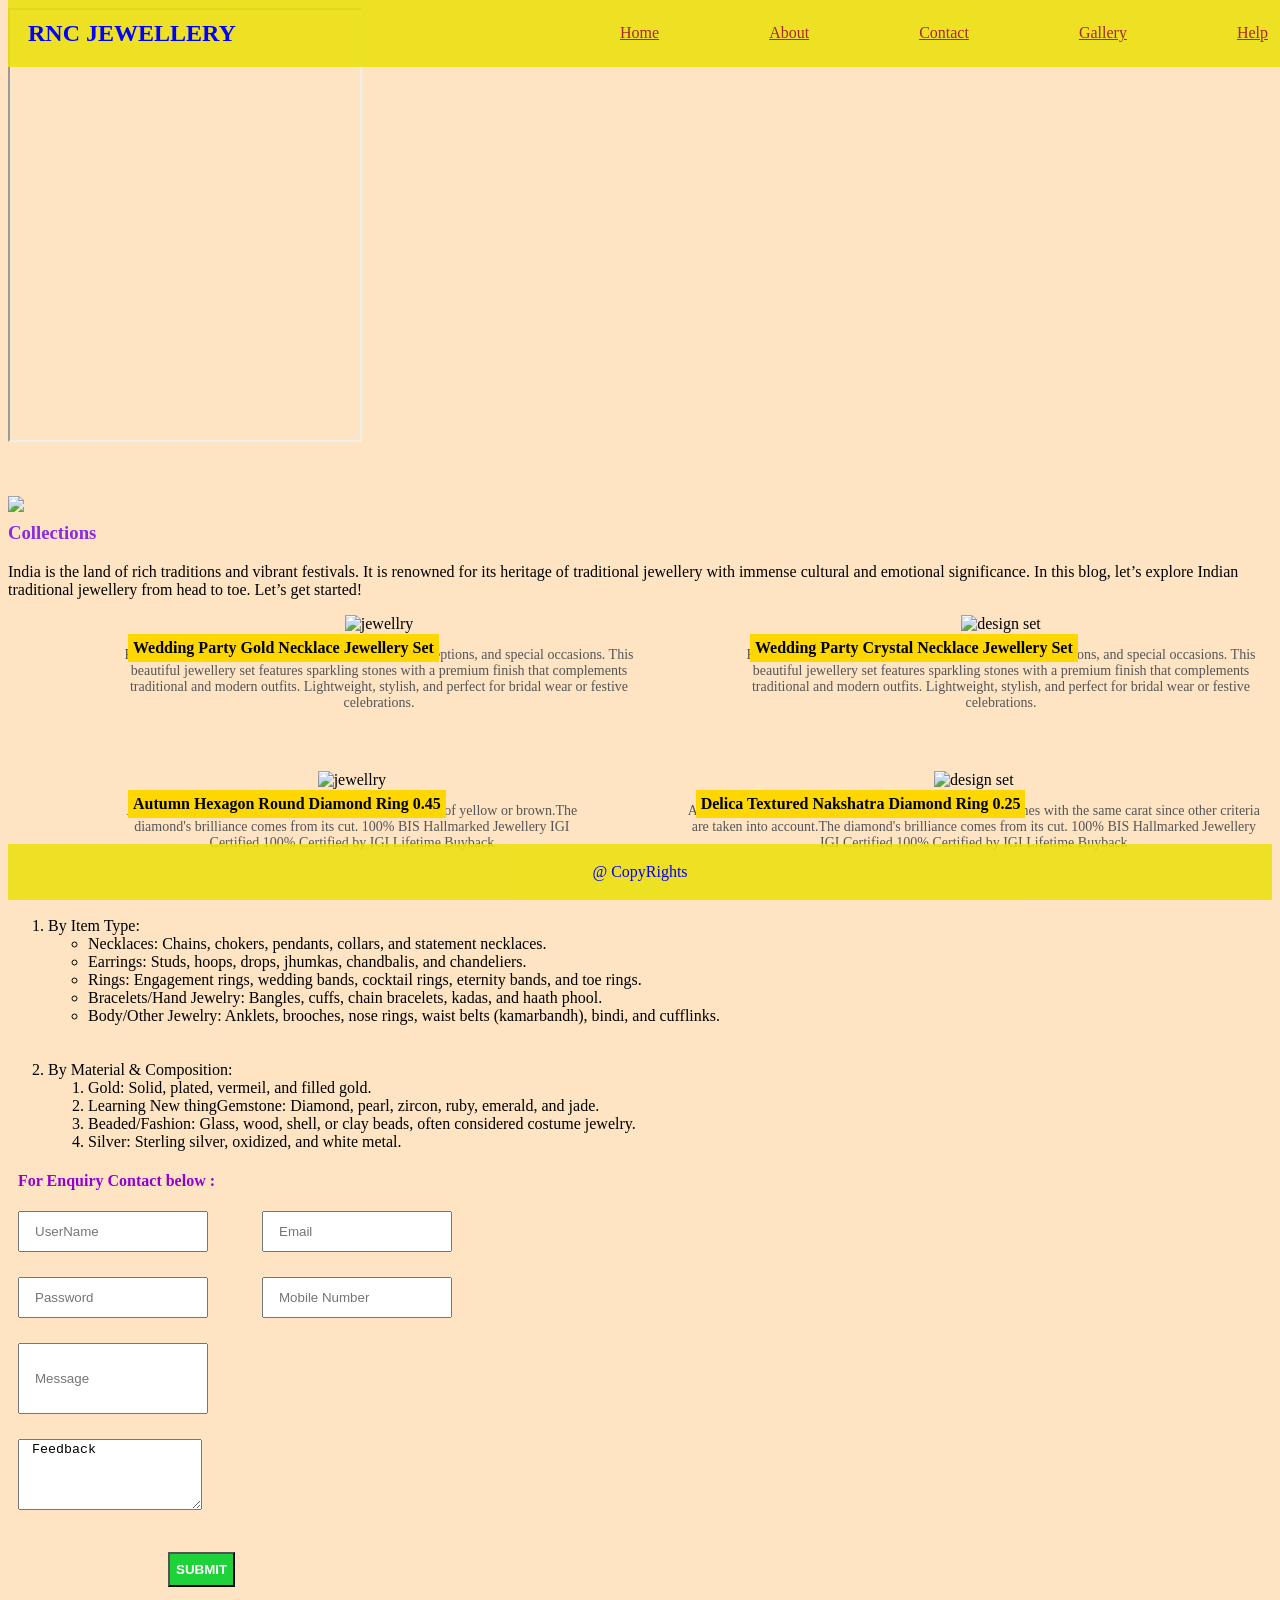
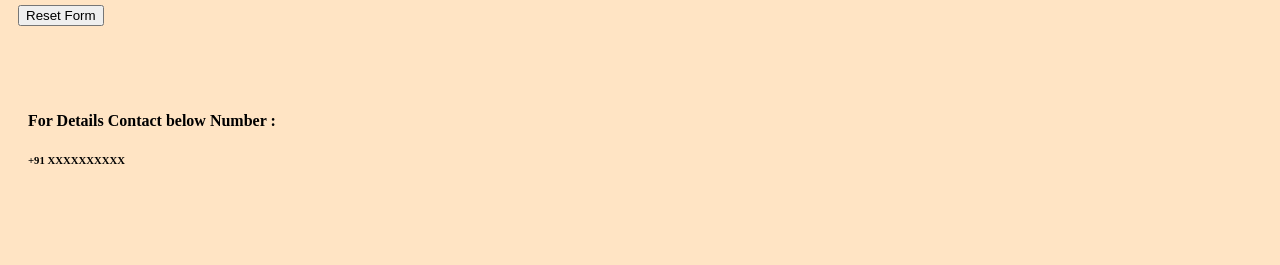
==== class-16/index.html @ fb7b9bb5 "first commit" ====
<!DOCTYPE html>
<html>

<head>

  <title> RNC Jewellery </title>

  <meta name="viewport" content="width=device-width, intial-scale =1.0">

  <style>
    h1 {
      color: orange
    }

    h3 {
      margin-top: 25px;
      color: blueviolet
    }

    img {
      text-align: center
    }

    .anchor {
      text-align: center;
      margin-left: 90px;
      color: brown;
    }



    .containerr {
      margin-left: 10px;
    }

    .section {
      display: flex;
      margin-left: 10px;
      margin-top: 10px;
      margin-right: 10px;
      text-align: center;
      gap: 10;
      scroll-margin-top: 80px;

    }

    .input {
      margin-top: 100px;
      padding-left: 100px;
    }

    .error-message {
      color: red;
      display: none;

      /* Hide by default */
    }

    .header {
      position: fixed;
      top: 0;
      width: 100%;
      display: flex;
      flex-wrap: wrap;
      padding: 0 20px;
      background: #ece00cdd;
      color: blue;
      justify-content: space-between;
      align-items: center;
      z-index: 9999;
      box-sizing: border-box;
    }

    .relative-box {
      position: relative;
      padding: 10px;
    }

    .sticky-header {
      position: sticky;
      top: 0;
      background: orange;
      padding: 15px;
      font-size: 20px;
    }


    /* Sticky Footer */
    .footer {
      position: sticky;
      bottom: 0;
      background: #ece00cdd;
      color: white;
      text-align: center;
      padding: 3px 0;
    }

    .card {
      position: relative;
      margin-left: 100px;
    }

    .tag {
      position: absolute;
      top: 3px;
      left: 10px;
      background: gold;
      padding: 5px;
      font-weight: bold;
    }

    .nav {
      display: flex;
      gap: 20px;
      flex-wrap: wrap;
    }

    .content {
      height: 1000px;
      padding: 20px;
    }

    .description {
      color: #555;
      font-size: 14px;
    }


    .body {
      max-width: 1200px;
      margin: 0;
      max-height: 500px;
      padding-top: 70px;
    }

    @media (max-width: 1024px) {
      .img {
        margin-top: 30px;
      }
    }

     @media (max-width: 768px) { 
      .img {
        margin-top: 20px;
      }
    }

    .img {
      width: 100%;
      max-width: 1500px;
      height: auto;
      align-self: center;
      max-height: 300px; 
      margin-top: 50px;
      display: block;
      z-index: 9999;
    }
  </style>

</head>

<body style="background-color: bisque;">
<iframe
    allow="microphone;"
    width="350"
    height="430"
    src="https://console.dialogflow.com/api-client/demo/embedded/d91cb64b-d934-4e8f-bc14-d40fd6b0035e">
</iframe>
  <header class="header">

    <h2> RNC JEWELLERY </h2>

    <!-- style ='text-align : center; color : rgba(220, 26, 42, 0.879);' 
style='text-align: justify;' 
-->
    <nav class="nav">
      <a class="anchor" href="#home"> Home </a>
      <a class="anchor" href="#about"> About </a>
      <a class="anchor" href="#contact"> Contact </a>
      <a class="anchor" href="#home"> Gallery </a>
      <a class="anchor" href="#help"> Help </a>
    </nav>

  </header>

  <img src="c:\Users\NQ003.NEOTEQ\Desktop\E_Gold_desktop_1132x466.jpg" class="img"> </img>

  <h3 style="margin-top: 10px;"> Collections </h1>

    <p> India is the land of rich traditions and vibrant festivals. It is renowned for its heritage of traditional
      jewellery with immense cultural and emotional significance. In this blog, let’s explore Indian traditional
      jewellery from head to toe. Let’s get started!
    </p>

    <div class='section' id='home'>

      <section class="card">
        <img
          src="https://www.vummidi.com/blog/wp-content/uploads/2023/11/Indian-Traditional-Jewellery-from-Head-to-Toe.png"
          alt="jewellry" width="340px" height=240px; style='margin-left: 25dp;'> </img>

        <p class="tag"> Wedding Party Gold Necklace Jewellery Set </p>

        <p class="description">
          Elegant crystal necklace set designed for weddings, receptions, and special occasions.
          This beautiful jewellery set features sparkling stones with a premium finish that
          complements traditional and modern outfits. Lightweight, stylish, and perfect for
          bridal wear or festive celebrations.
        </p>
      </section>

      <section class="card">

        <img
          src='https://cdn.shopify.com/s/files/1/0522/8095/0955/files/137A45876_15f1b7ed-80c1-43bc-a120-a9e728b7cc11_x500.jpg?v=1697525229'
          alt="design set" width='340px' height='240px' style='margin-left: 25dp;'> </img>


        <p class="tag"> Wedding Party Crystal Necklace Jewellery Set</p>
        <p class="description">
          Elegant crystal necklace set designed for weddings, receptions, and special occasions.
          This beautiful jewellery set features sparkling stones with a premium finish that
          complements traditional and modern outfits. Lightweight, stylish, and perfect for
          bridal wear or festive celebrations.
        </p>
      </section>
    </div>
    <br> </br>

    <div class='section' id='home'>

      <section class="card">
        <img src="c:\Users\NQ003.NEOTEQ\Desktop\ring.png" alt="jewellry" width="340px" height=240px;
          style='margin-left: 25dp;'> </img>

        <p class="tag"> Autumn Hexagon Round Diamond Ring 0.45 </p>

        <p class="description"> A diamond’s colour can range from colourless to shades of yellow or brown.The diamond's
          brilliance comes from its cut. 100% BIS Hallmarked Jewellery IGI Certified 100% Certified by IGI Lifetime
          Buyback </p>


      </section>

      <section class="card">

        <img src='c:\Users\NQ003.NEOTEQ\Desktop\eye_jewell.png' alt="design set" width='340px' height='240px'
          style='margin-left: 25dp;'> </img>


        <p class="tag"> Delica Textured Nakshatra Diamond Ring 0.25</p>

        <p class="description"> A diamond's price might vary significantly between two stones with the same carat since
          other criteria are taken into account.The diamond's brilliance comes from its cut. 100% BIS Hallmarked
          Jewellery IGI Certified 100% Certified by IGI Lifetime Buyback </p>

      </section>
    </div>

    <br> </br>
    <div id='about'>

      <ol>
        <li> By Item Type: </li>
        <ul>
          <li> Necklaces: Chains, chokers, pendants, collars, and statement necklaces. </li>
          <li> Earrings: Studs, hoops, drops, jhumkas, chandbalis, and chandeliers.
          </li>
          <li> Rings: Engagement rings, wedding bands, cocktail rings, eternity bands, and toe rings.
          </li>

          <li> Bracelets/Hand Jewelry: Bangles, cuffs, chain bracelets, kadas, and haath phool.
          </li>
          <li> Body/Other Jewelry: Anklets, brooches, nose rings, waist belts (kamarbandh), bindi, and cufflinks.
          </li>
        </ul>
        <br> </br>


        <li> By Material & Composition: </li>
        <ol>

          <li> Gold: Solid, plated, vermeil, and filled gold. </li>
          <li> Learning New thingGemstone: Diamond, pearl, zircon, ruby, emerald, and jade.</li>
          <li> Beaded/Fashion: Glass, wood, shell, or clay beads, often considered costume jewelry. </li>
          <li> Silver: Sterling silver, oxidized, and white metal. </li>
        </ol>

      </ol>
    </div>
    <div class="containerr" id='help'>

      <h4 style='color : darkviolet; '> For Enquiry Contact below : </h5>

        <form onsubmit=Submitfunction()>

          <input placeholder='UserName' type='text' pattern="[A-Za-z]+" title="letters only" minlength="4"
            maxlength="25" style="height: 35px; padding-left: 15px" required />

          <input placeholder='Email' type="email" pattern=".+@gmail\.com"
            style="height:  35px; margin-left:  50px; padding-left: 15px" required />

          </br>
          <input placeholder='Password' type='Password' minlength="5" maxlength="12"
            style='margin-top :25px; height:  35px; padding-left: 15px' required />

          <input placeholder="Mobile Number" type="tel" name="phone" pattern="[0-9]{10}" minlength="10" maxlength="10"
            style='margin-top :25px; height:  35px; margin-left:  50px; padding-left: 15px' required />

          </br>

          <input placeholder="Message" minlength="10" maxlength="55" type='text'
            style='margin-top :25px; height:  65px; padding-left: 15px  ;' required /> </br>

          <textarea rows="10"
            style="margin-top: 15px; margin-top :25px; height: 65px; padding-left: 5px;"> Feedback </textarea>

          <br> </br>


          <button value="Submit"
            style="margin-top: 20px; font-weight: 800;margin-left: 150px; color: white; background-color: rgb(30, 210, 57); height: 35px;">
            SUBMIT </button>

          <br>
          </br>

          <input type="reset" value="Reset Form">

        </form>

        </br>
        </br>
        </br>


        <div class="relative-box" id='contact'>
          <h4> For Details Contact below Number : </h4>
          <h6> +91 XXXXXXXXXX</h6>
        </div>
    </div>

    <script>

      function Submitfunction() {
        alert('The form was submitted!!')

        return true;

      }

    </script>


    <footer class="footer">

      <p style="color: blue;"> @ CopyRights </p>

    </footer>
</body>


</html>
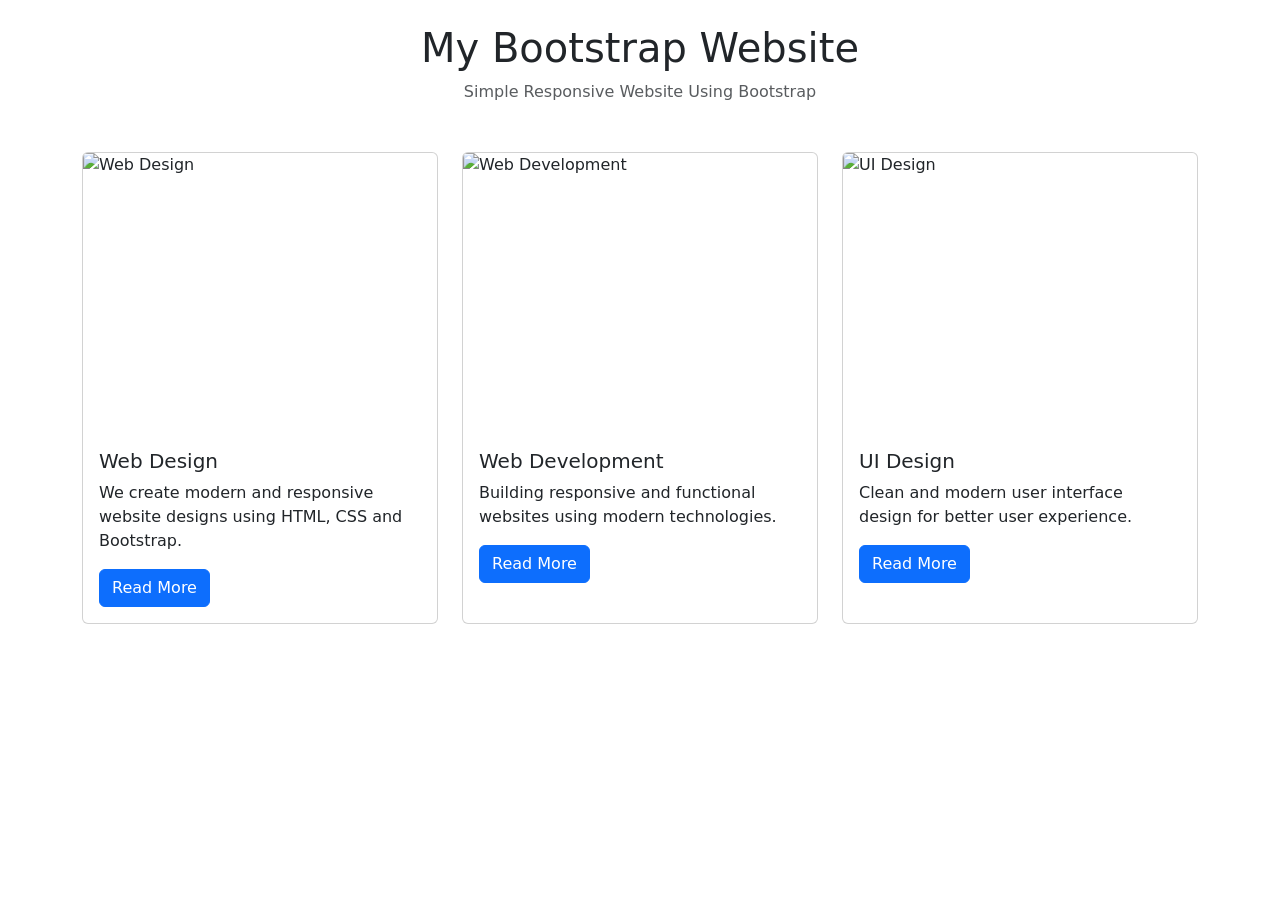
==== commit d0574127: "first commit" ====
--- a/class-16/index.html
+++ b/class-16/index.html
@@ -1,363 +1,118 @@
 <!DOCTYPE html>
-<html>
+<html lang="en">
+<head>
+<meta charset="UTF-8">
+<meta name="viewport" content="width=device-width, initial-scale=1">
 
-<head>
+<title>Assignment 5 Portfolio</title>
 
-  <title> RNC Jewellery </title>
-
-  <meta name="viewport" content="width=device-width, intial-scale =1.0">
-
-  <style>
-    h1 {
-      color: orange
-    }
-
-    h3 {
-      margin-top: 25px;
-      color: blueviolet
-    }
-
-    img {
-      text-align: center
-    }
-
-    .anchor {
-      text-align: center;
-      margin-left: 90px;
-      color: brown;
-    }
-
-
-
-    .containerr {
-      margin-left: 10px;
-    }
-
-    .section {
-      display: flex;
-      margin-left: 10px;
-      margin-top: 10px;
-      margin-right: 10px;
-      text-align: center;
-      gap: 10;
-      scroll-margin-top: 80px;
-
-    }
-
-    .input {
-      margin-top: 100px;
-      padding-left: 100px;
-    }
-
-    .error-message {
-      color: red;
-      display: none;
-
-      /* Hide by default */
-    }
-
-    .header {
-      position: fixed;
-      top: 0;
-      width: 100%;
-      display: flex;
-      flex-wrap: wrap;
-      padding: 0 20px;
-      background: #ece00cdd;
-      color: blue;
-      justify-content: space-between;
-      align-items: center;
-      z-index: 9999;
-      box-sizing: border-box;
-    }
-
-    .relative-box {
-      position: relative;
-      padding: 10px;
-    }
-
-    .sticky-header {
-      position: sticky;
-      top: 0;
-      background: orange;
-      padding: 15px;
-      font-size: 20px;
-    }
-
-
-    /* Sticky Footer */
-    .footer {
-      position: sticky;
-      bottom: 0;
-      background: #ece00cdd;
-      color: white;
-      text-align: center;
-      padding: 3px 0;
-    }
-
-    .card {
-      position: relative;
-      margin-left: 100px;
-    }
-
-    .tag {
-      position: absolute;
-      top: 3px;
-      left: 10px;
-      background: gold;
-      padding: 5px;
-      font-weight: bold;
-    }
-
-    .nav {
-      display: flex;
-      gap: 20px;
-      flex-wrap: wrap;
-    }
-
-    .content {
-      height: 1000px;
-      padding: 20px;
-    }
-
-    .description {
-      color: #555;
-      font-size: 14px;
-    }
-
-
-    .body {
-      max-width: 1200px;
-      margin: 0;
-      max-height: 500px;
-      padding-top: 70px;
-    }
-
-    @media (max-width: 1024px) {
-      .img {
-        margin-top: 30px;
-      }
-    }
-
-     @media (max-width: 768px) { 
-      .img {
-        margin-top: 20px;
-      }
-    }
-
-    .img {
-      width: 100%;
-      max-width: 1500px;
-      height: auto;
-      align-self: center;
-      max-height: 300px; 
-      margin-top: 50px;
-      display: block;
-      z-index: 9999;
-    }
-  </style>
+<!-- Bootstrap 5 CDN -->
+<link href="https://cdn.jsdelivr.net/npm/bootstrap@5.3.3/dist/css/bootstrap.min.css" rel="stylesheet">
 
 </head>
+<body>
 
-<body style="background-color: bisque;">
-<iframe
-    allow="microphone;"
-    width="350"
-    height="430"
-    src="https://console.dialogflow.com/api-client/demo/embedded/d91cb64b-d934-4e8f-bc14-d40fd6b0035e">
-</iframe>
-  <header class="header">
+<!-- Header -->
+<div class="container text-center mt-4">
+<h1>My Bootstrap Website</h1>
+<p class="text-muted">Simple Responsive Website Using Bootstrap</p>
+</div>
 
-    <h2> RNC JEWELLERY </h2>
+<!-- Cards Section -->
+<div class="container mt-5 mb-5">
 
-    <!-- style ='text-align : center; color : rgba(220, 26, 42, 0.879);' 
-style='text-align: justify;' 
--->
-    <nav class="nav">
-      <a class="anchor" href="#home"> Home </a>
-      <a class="anchor" href="#about"> About </a>
-      <a class="anchor" href="#contact"> Contact </a>
-      <a class="anchor" href="#home"> Gallery </a>
-      <a class="anchor" href="#help"> Help </a>
-    </nav>
+<div class="row g-4">
 
-  </header>
+<!-- Card 1 -->
+<div class="col-12 col-md-6 col-lg-4">
+<div class="card h-100">
 
-  <img src="c:\Users\NQ003.NEOTEQ\Desktop\E_Gold_desktop_1132x466.jpg" class="img"> </img>
+<img src="web-design.png" class="card-img-top" alt="Web Design" style="height: 280px; object-fit: cover;">
 
-  <h3 style="margin-top: 10px;"> Collections </h1>
+<div class="card-body">
+<h5 class="card-title">Web Design</h5>
+<p class="card-text">
+We create modern and responsive website designs using HTML, CSS and Bootstrap.
+</p>
 
-    <p> India is the land of rich traditions and vibrant festivals. It is renowned for its heritage of traditional
-      jewellery with immense cultural and emotional significance. In this blog, let’s explore Indian traditional
-      jewellery from head to toe. Let’s get started!
-    </p>
+<button class="btn btn-primary" data-bs-toggle="modal" data-bs-target="#infoModal">
+Read More
+</button>
 
-    <div class='section' id='home'>
+</div>
+</div>
+</div>
 
-      <section class="card">
-        <img
-          src="https://www.vummidi.com/blog/wp-content/uploads/2023/11/Indian-Traditional-Jewellery-from-Head-to-Toe.png"
-          alt="jewellry" width="340px" height=240px; style='margin-left: 25dp;'> </img>
+<!-- Card 2 -->
+<div class="col-12 col-md-6 col-lg-4">
+<div class="card h-100">
 
-        <p class="tag"> Wedding Party Gold Necklace Jewellery Set </p>
+<img src="web-development.png" class="card-img-top" alt="Web Development" style="height: 280px;; object-fit: cover;">
 
-        <p class="description">
-          Elegant crystal necklace set designed for weddings, receptions, and special occasions.
-          This beautiful jewellery set features sparkling stones with a premium finish that
-          complements traditional and modern outfits. Lightweight, stylish, and perfect for
-          bridal wear or festive celebrations.
-        </p>
-      </section>
+<div class="card-body">
+<h5 class="card-title">Web Development</h5>
+<p class="card-text">
+Building responsive and functional websites using modern technologies.
+</p>
 
-      <section class="card">
+<button class="btn btn-primary" data-bs-toggle="modal" data-bs-target="#infoModal">
+Read More
+</button>
 
-        <img
-          src='https://cdn.shopify.com/s/files/1/0522/8095/0955/files/137A45876_15f1b7ed-80c1-43bc-a120-a9e728b7cc11_x500.jpg?v=1697525229'
-          alt="design set" width='340px' height='240px' style='margin-left: 25dp;'> </img>
+</div>
+</div>
+</div>
 
+<!-- Card 3 -->
+<div class="col-12 col-md-6 col-lg-4">
+<div class="card h-100">
 
-        <p class="tag"> Wedding Party Crystal Necklace Jewellery Set</p>
-        <p class="description">
-          Elegant crystal necklace set designed for weddings, receptions, and special occasions.
-          This beautiful jewellery set features sparkling stones with a premium finish that
-          complements traditional and modern outfits. Lightweight, stylish, and perfect for
-          bridal wear or festive celebrations.
-        </p>
-      </section>
-    </div>
-    <br> </br>
+<img src="ui-design.png" class="card-img-top" alt="UI Design" style="height: 280px; object-fit: cover;">
 
-    <div class='section' id='home'>
+<div class="card-body">
+<h5 class="card-title">UI Design</h5>
+<p class="card-text">
+Clean and modern user interface design for better user experience.
+</p>
 
-      <section class="card">
-        <img src="c:\Users\NQ003.NEOTEQ\Desktop\ring.png" alt="jewellry" width="340px" height=240px;
-          style='margin-left: 25dp;'> </img>
+<button class="btn btn-primary" data-bs-toggle="modal" data-bs-target="#infoModal">
+Read More
+</button>
 
-        <p class="tag"> Autumn Hexagon Round Diamond Ring 0.45 </p>
+</div>
+</div>
+</div>
 
-        <p class="description"> A diamond’s colour can range from colourless to shades of yellow or brown.The diamond's
-          brilliance comes from its cut. 100% BIS Hallmarked Jewellery IGI Certified 100% Certified by IGI Lifetime
-          Buyback </p>
+</div>
+</div>
 
+<!-- Modal -->
+<div class="modal fade" id="infoModal" tabindex="-1">
+<div class="modal-dialog">
+<div class="modal-content">
 
-      </section>
+<div class="modal-header">
+<h5 class="modal-title">More Information</h5>
+<button type="button" class="btn-close" data-bs-dismiss="modal"></button>
+</div>
 
-      <section class="card">
+<div class="modal-body">
+<p>
+This is a Bootstrap modal example. It opens when the button is clicked.
+Bootstrap helps create responsive and modern websites easily.
+</p>
+</div>
 
-        <img src='c:\Users\NQ003.NEOTEQ\Desktop\eye_jewell.png' alt="design set" width='340px' height='240px'
-          style='margin-left: 25dp;'> </img>
+<div class="modal-footer">
+<button class="btn btn-secondary" data-bs-dismiss="modal">Close</button>
+</div>
 
+</div>
+</div>
+</div>
 
-        <p class="tag"> Delica Textured Nakshatra Diamond Ring 0.25</p>
+<!-- Bootstrap JS -->
+<script src="https://cdn.jsdelivr.net/npm/bootstrap@5.3.3/dist/js/bootstrap.bundle.min.js"></script>
 
-        <p class="description"> A diamond's price might vary significantly between two stones with the same carat since
-          other criteria are taken into account.The diamond's brilliance comes from its cut. 100% BIS Hallmarked
-          Jewellery IGI Certified 100% Certified by IGI Lifetime Buyback </p>
-
-      </section>
-    </div>
-
-    <br> </br>
-    <div id='about'>
-
-      <ol>
-        <li> By Item Type: </li>
-        <ul>
-          <li> Necklaces: Chains, chokers, pendants, collars, and statement necklaces. </li>
-          <li> Earrings: Studs, hoops, drops, jhumkas, chandbalis, and chandeliers.
-          </li>
-          <li> Rings: Engagement rings, wedding bands, cocktail rings, eternity bands, and toe rings.
-          </li>
-
-          <li> Bracelets/Hand Jewelry: Bangles, cuffs, chain bracelets, kadas, and haath phool.
-          </li>
-          <li> Body/Other Jewelry: Anklets, brooches, nose rings, waist belts (kamarbandh), bindi, and cufflinks.
-          </li>
-        </ul>
-        <br> </br>
-
-
-        <li> By Material & Composition: </li>
-        <ol>
-
-          <li> Gold: Solid, plated, vermeil, and filled gold. </li>
-          <li> Learning New thingGemstone: Diamond, pearl, zircon, ruby, emerald, and jade.</li>
-          <li> Beaded/Fashion: Glass, wood, shell, or clay beads, often considered costume jewelry. </li>
-          <li> Silver: Sterling silver, oxidized, and white metal. </li>
-        </ol>
-
-      </ol>
-    </div>
-    <div class="containerr" id='help'>
-
-      <h4 style='color : darkviolet; '> For Enquiry Contact below : </h5>
-
-        <form onsubmit=Submitfunction()>
-
-          <input placeholder='UserName' type='text' pattern="[A-Za-z]+" title="letters only" minlength="4"
-            maxlength="25" style="height: 35px; padding-left: 15px" required />
-
-          <input placeholder='Email' type="email" pattern=".+@gmail\.com"
-            style="height:  35px; margin-left:  50px; padding-left: 15px" required />
-
-          </br>
-          <input placeholder='Password' type='Password' minlength="5" maxlength="12"
-            style='margin-top :25px; height:  35px; padding-left: 15px' required />
-
-          <input placeholder="Mobile Number" type="tel" name="phone" pattern="[0-9]{10}" minlength="10" maxlength="10"
-            style='margin-top :25px; height:  35px; margin-left:  50px; padding-left: 15px' required />
-
-          </br>
-
-          <input placeholder="Message" minlength="10" maxlength="55" type='text'
-            style='margin-top :25px; height:  65px; padding-left: 15px  ;' required /> </br>
-
-          <textarea rows="10"
-            style="margin-top: 15px; margin-top :25px; height: 65px; padding-left: 5px;"> Feedback </textarea>
-
-          <br> </br>
-
-
-          <button value="Submit"
-            style="margin-top: 20px; font-weight: 800;margin-left: 150px; color: white; background-color: rgb(30, 210, 57); height: 35px;">
-            SUBMIT </button>
-
-          <br>
-          </br>
-
-          <input type="reset" value="Reset Form">
-
-        </form>
-
-        </br>
-        </br>
-        </br>
-
-
-        <div class="relative-box" id='contact'>
-          <h4> For Details Contact below Number : </h4>
-          <h6> +91 XXXXXXXXXX</h6>
-        </div>
-    </div>
-
-    <script>
-
-      function Submitfunction() {
-        alert('The form was submitted!!')
-
-        return true;
-
-      }
-
-    </script>
-
-
-    <footer class="footer">
-
-      <p style="color: blue;"> @ CopyRights </p>
-
-    </footer>
 </body>
-
-
-</html>
+</html>
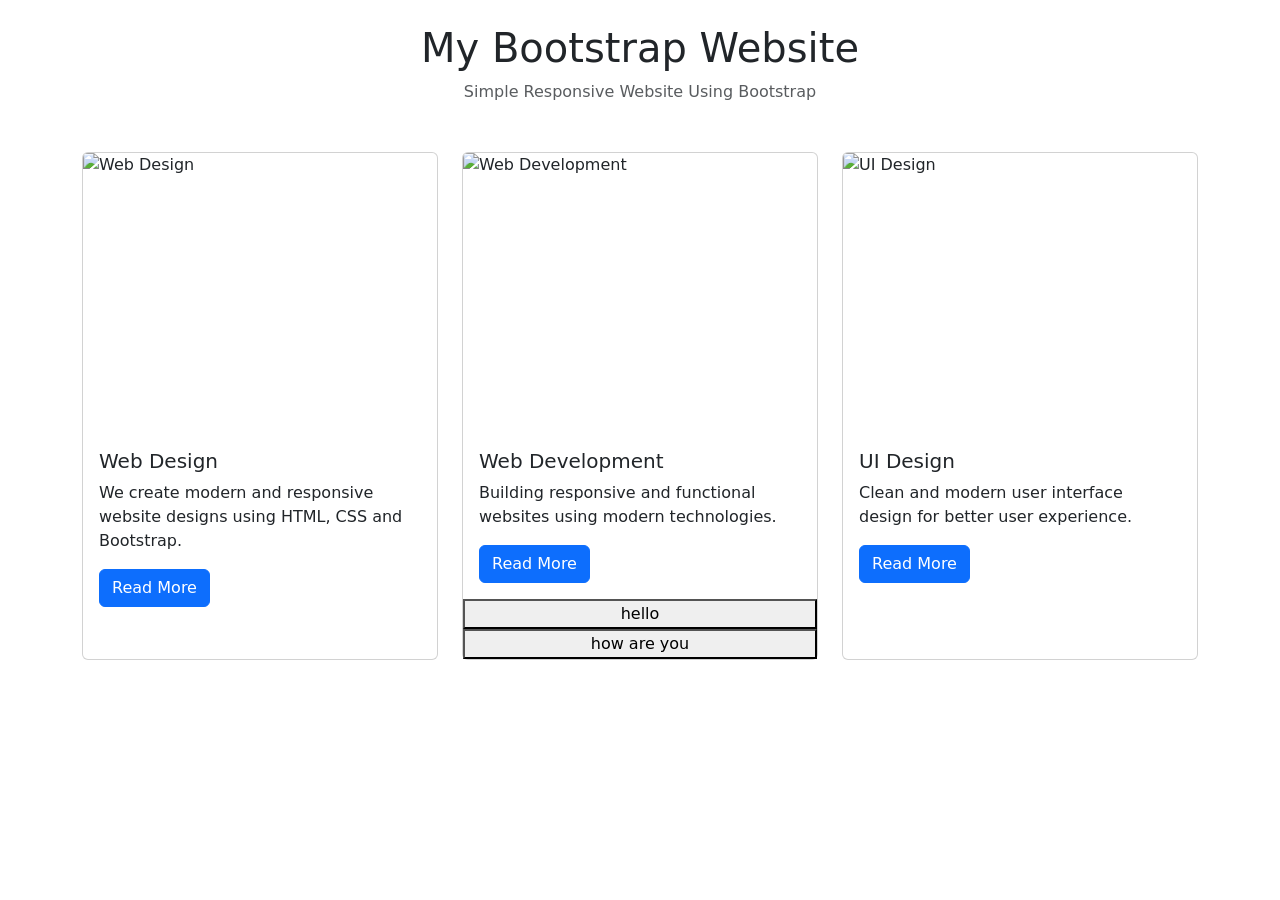
==== commit 01c15b2c: "fix: added button" ====
--- a/class-16/index.html
+++ b/class-16/index.html
@@ -60,6 +60,9 @@
 </button>
 
 </div>
+
+<button>hello</button>
+<button>how are you</button>
 </div>
 </div>
 
